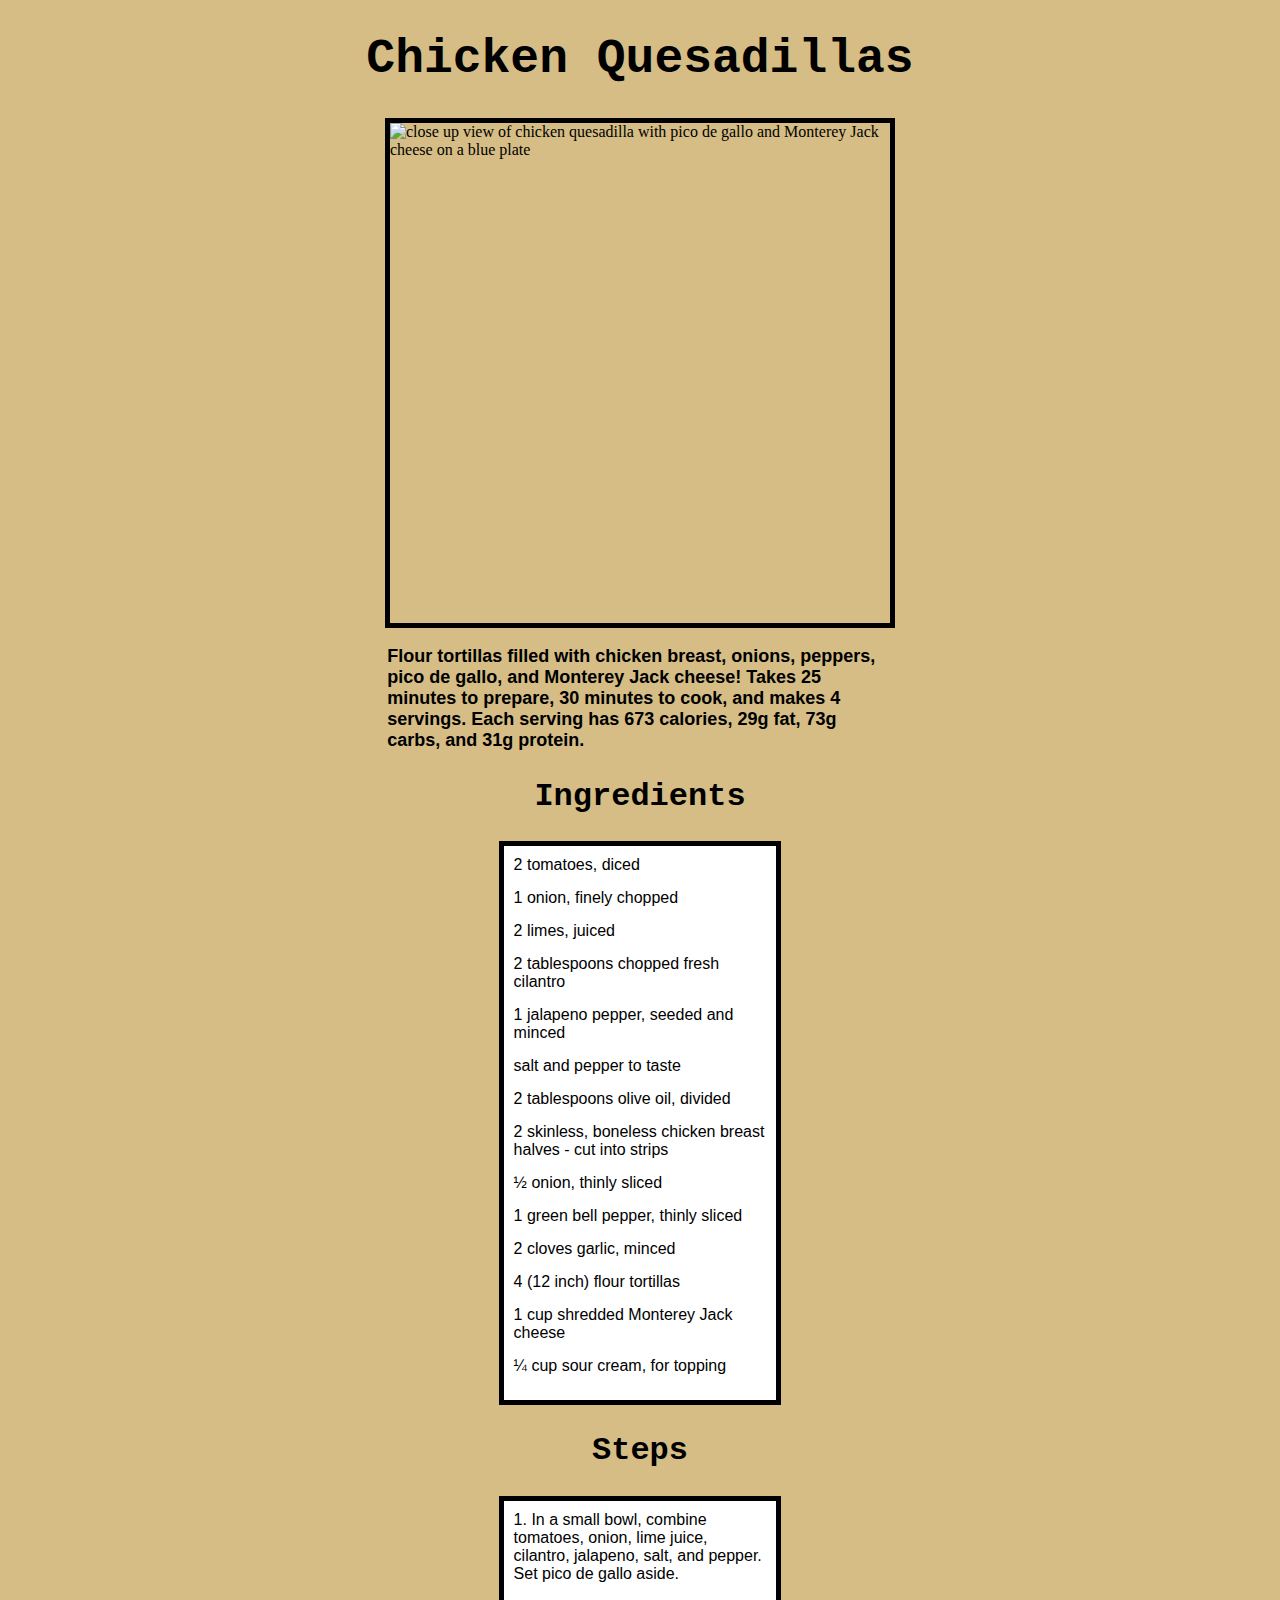
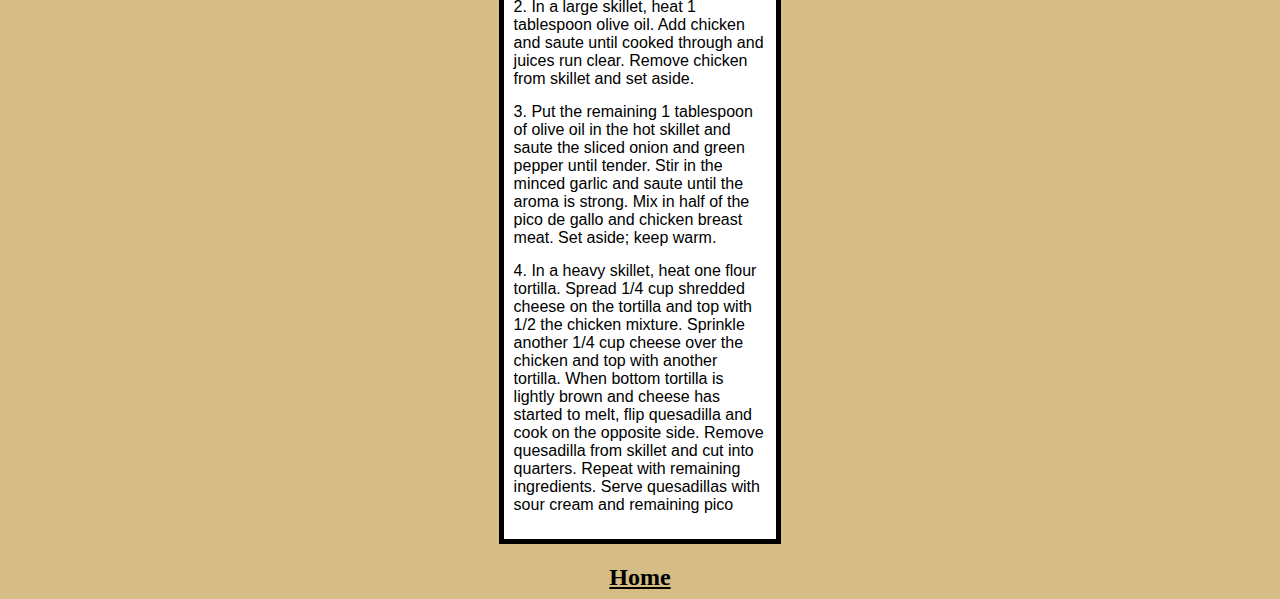
==== recipes/quesadillas.html @ 5a4778ef "Add basic CSS to HTML documents" ====
<!DOCTYPE html>
<html lang="en">
<head>
    <meta charset="UTF-8">
    <title>Chicken Quesadillas</title>
    <link rel="stylesheet" href="../style.css">
</head>

<body>
    <h1 class="header align-text">Chicken Quesadillas</h1>
    <img class="center border" src="https://www.allrecipes.com/thmb/zRcMF1pDBcBFaGjhXxLTqJyyEPg=/750x0/filters:no_upscale():max_bytes(150000):strip_icc():format(webp)/5364685-pico-de-gallo-chicken-quesadillas-bd.weld-1x1-1-29f2ce3f46934656aa46e55f17c28347.jpg" alt="close up view of chicken quesadilla with pico de gallo and Monterey Jack cheese on a blue plate" width="500" height="500">
    <div class="description center sans-serif bold">
        <p>Flour tortillas filled with chicken breast, onions, peppers, pico de gallo, and Monterey Jack cheese! Takes 25 minutes to prepare, 30 minutes to cook, and makes 4 servings. Each serving has 673 calories, 29g fat, 73g carbs, and 31g protein.</p>
    </div>

    <h2 class="header sub-header align-text">Ingredients</h2>
    <ul class="center sans-serif border">
        <li>2 tomatoes, diced</li>
        <li>1 onion, finely chopped</li>
        <li>2 limes, juiced</li>
        <li>2 tablespoons chopped fresh cilantro</li>
        <li>1 jalapeno pepper, seeded and minced</li>
        <li>salt and pepper to taste</li>
        <li>2 tablespoons olive oil, divided</li>
        <li>2 skinless, boneless chicken breast halves - cut into strips</li>
        <li>½ onion, thinly sliced</li>
        <li>1 green bell pepper, thinly sliced</li>
        <li>2 cloves garlic, minced</li>
        <li>4 (12 inch) flour tortillas</li>
        <li>1 cup shredded Monterey Jack cheese</li>
        <li>¼ cup sour cream, for topping</li>
    </ul>

    <h2 class="header sub-header align-text">Steps</h2>
    <ol class="center sans-serif border">
        <li>1. In a small bowl, combine tomatoes, onion, lime juice, cilantro, jalapeno, salt, and pepper. Set pico de gallo aside.</li>
        <li>2. In a large skillet, heat 1 tablespoon olive oil. Add chicken and saute until cooked through and juices run clear. Remove chicken from skillet and set aside.</li>
        <li>3. Put the remaining 1 tablespoon of olive oil in the hot skillet and saute the sliced onion and green pepper until tender. Stir in the minced garlic and saute until the aroma is strong. Mix in half of the pico de gallo and chicken breast meat. Set aside; keep warm.</li>
        <li>4. In a heavy skillet, heat one flour tortilla. Spread 1/4 cup shredded cheese on the tortilla and top with 1/2 the chicken mixture. Sprinkle another 1/4 cup cheese over the chicken and top with another tortilla. When bottom tortilla is lightly brown and cheese has started to melt, flip quesadilla and cook on the opposite side. Remove quesadilla from skillet and cut into quarters. Repeat with remaining ingredients. Serve quesadillas with sour cream and remaining pico</li>
    </ol>
    
    <div id="home" class="align-text bold">
        <a href="../index.html">Home</a>
    </div>
</body>
</html>
---- style.css ----
body {
    background-color: rgb(213, 189, 133)
}

.center {
    margin: auto;
}

.align-text {
    text-align: center;
}

.bold {
    font-weight: bold;
}

.sans-serif {
    font-family: Sans-serif;
}

.border {
    border: 5px solid black;
}

.header {
    font-family: "Courier New", Monospace;
    font-size: 48px;
}

.sub-header {
    font-size: 32px;
}

ul, ol {
    width: 20%;
    list-style-type: none;
    padding: 10px;
    background-color: white;
}

li {
    margin-bottom: 15px;
}

a {
    color: black;
    text-decoration: underline;
}

img {
    height: auto;
    width: 500;
    display: block;
}

.description {
    margin-top: 10px;
    width: 40%;
    font-size: 18px;
}

#home {
    margin-top: 20px;
    font-size: 24px;
}
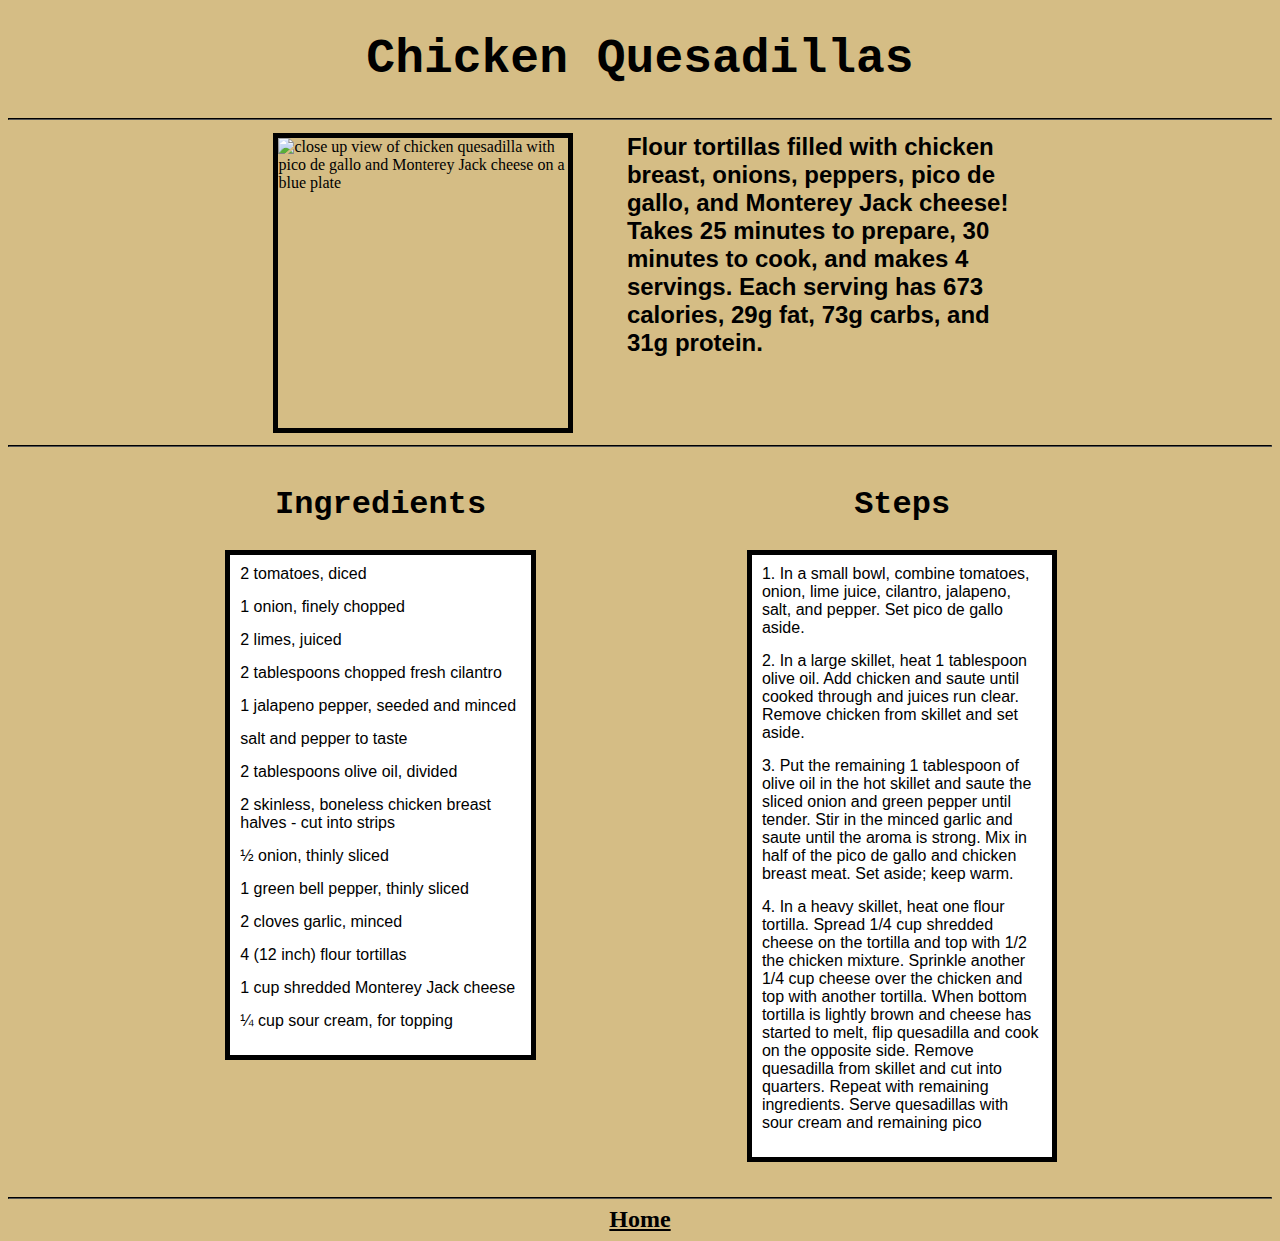
==== commit d5d967de: "Improve page layout of recipe pages" ====
--- a/recipes/quesadillas.html
+++ b/recipes/quesadillas.html
@@ -7,40 +7,49 @@
 </head>
 
 <body>
-    <h1 class="header align-text">Chicken Quesadillas</h1>
-    <img class="center border" src="https://www.allrecipes.com/thmb/zRcMF1pDBcBFaGjhXxLTqJyyEPg=/750x0/filters:no_upscale():max_bytes(150000):strip_icc():format(webp)/5364685-pico-de-gallo-chicken-quesadillas-bd.weld-1x1-1-29f2ce3f46934656aa46e55f17c28347.jpg" alt="close up view of chicken quesadilla with pico de gallo and Monterey Jack cheese on a blue plate" width="500" height="500">
-    <div class="description center sans-serif bold">
-        <p>Flour tortillas filled with chicken breast, onions, peppers, pico de gallo, and Monterey Jack cheese! Takes 25 minutes to prepare, 30 minutes to cook, and makes 4 servings. Each serving has 673 calories, 29g fat, 73g carbs, and 31g protein.</p>
-    </div>
+    <h1 class="header align-text">Chicken Quesadillas</h1> <hr>
 
-    <h2 class="header sub-header align-text">Ingredients</h2>
-    <ul class="center sans-serif border">
-        <li>2 tomatoes, diced</li>
-        <li>1 onion, finely chopped</li>
-        <li>2 limes, juiced</li>
-        <li>2 tablespoons chopped fresh cilantro</li>
-        <li>1 jalapeno pepper, seeded and minced</li>
-        <li>salt and pepper to taste</li>
-        <li>2 tablespoons olive oil, divided</li>
-        <li>2 skinless, boneless chicken breast halves - cut into strips</li>
-        <li>½ onion, thinly sliced</li>
-        <li>1 green bell pepper, thinly sliced</li>
-        <li>2 cloves garlic, minced</li>
-        <li>4 (12 inch) flour tortillas</li>
-        <li>1 cup shredded Monterey Jack cheese</li>
-        <li>¼ cup sour cream, for topping</li>
-    </ul>
+    <div class="image-and-description">
+        <img class="black-border inline-block" src="https://www.allrecipes.com/thmb/zRcMF1pDBcBFaGjhXxLTqJyyEPg=/750x0/filters:no_upscale():max_bytes(150000):strip_icc():format(webp)/5364685-pico-de-gallo-chicken-quesadillas-bd.weld-1x1-1-29f2ce3f46934656aa46e55f17c28347.jpg" alt="close up view of chicken quesadilla with pico de gallo and Monterey Jack cheese on a blue plate" width="500" height="500">
+        <div class="description sans-serif bold inline-block">
+            <p>Flour tortillas filled with chicken breast, onions, peppers, pico de gallo, and Monterey Jack cheese! Takes 25 minutes to prepare, 30 minutes to cook, and makes 4 servings. Each serving has 673 calories, 29g fat, 73g carbs, and 31g protein.</p>
+        </div>
+    </div> <hr>
 
-    <h2 class="header sub-header align-text">Steps</h2>
-    <ol class="center sans-serif border">
-        <li>1. In a small bowl, combine tomatoes, onion, lime juice, cilantro, jalapeno, salt, and pepper. Set pico de gallo aside.</li>
-        <li>2. In a large skillet, heat 1 tablespoon olive oil. Add chicken and saute until cooked through and juices run clear. Remove chicken from skillet and set aside.</li>
-        <li>3. Put the remaining 1 tablespoon of olive oil in the hot skillet and saute the sliced onion and green pepper until tender. Stir in the minced garlic and saute until the aroma is strong. Mix in half of the pico de gallo and chicken breast meat. Set aside; keep warm.</li>
-        <li>4. In a heavy skillet, heat one flour tortilla. Spread 1/4 cup shredded cheese on the tortilla and top with 1/2 the chicken mixture. Sprinkle another 1/4 cup cheese over the chicken and top with another tortilla. When bottom tortilla is lightly brown and cheese has started to melt, flip quesadilla and cook on the opposite side. Remove quesadilla from skillet and cut into quarters. Repeat with remaining ingredients. Serve quesadillas with sour cream and remaining pico</li>
-    </ol>
+    <div class="ingredients-and-steps">
+        <div class="ingredients inline-block">
+            <h2 class="header sub-header align-text">Ingredients</h2>
+            <ul class="center sans-serif black-border">
+                <li>2 tomatoes, diced</li>
+                <li>1 onion, finely chopped</li>
+                <li>2 limes, juiced</li>
+                <li>2 tablespoons chopped fresh cilantro</li>
+                <li>1 jalapeno pepper, seeded and minced</li>
+                <li>salt and pepper to taste</li>
+                <li>2 tablespoons olive oil, divided</li>
+                <li>2 skinless, boneless chicken breast halves - cut into strips</li>
+                <li>½ onion, thinly sliced</li>
+                <li>1 green bell pepper, thinly sliced</li>
+                <li>2 cloves garlic, minced</li>
+                <li>4 (12 inch) flour tortillas</li>
+                 <li>1 cup shredded Monterey Jack cheese</li>
+                 <li>¼ cup sour cream, for topping</li>
+            </ul>
+        </div>
+        
+        <div class="steps inline-block">
+            <h2 class="header sub-header align-text">Steps</h2>
+            <ol class="center sans-serif black-border">
+                <li>1. In a small bowl, combine tomatoes, onion, lime juice, cilantro, jalapeno, salt, and pepper. Set pico de gallo aside.</li>
+                <li>2. In a large skillet, heat 1 tablespoon olive oil. Add chicken and saute until cooked through and juices run clear. Remove chicken from skillet and set aside.</li>
+                <li>3. Put the remaining 1 tablespoon of olive oil in the hot skillet and saute the sliced onion and green pepper until tender. Stir in the minced garlic and saute until the aroma is strong. Mix in half of the pico de gallo and chicken breast meat. Set aside; keep warm.</li>
+                <li>4. In a heavy skillet, heat one flour tortilla. Spread 1/4 cup shredded cheese on the tortilla and top with 1/2 the chicken mixture. Sprinkle another 1/4 cup cheese over the chicken and top with another tortilla. When bottom tortilla is lightly brown and cheese has started to melt, flip quesadilla and cook on the opposite side. Remove quesadilla from skillet and cut into quarters. Repeat with remaining ingredients. Serve quesadillas with sour cream and remaining pico</li>
+            </ol>
+        </div>
+    </div> <hr>
     
     <div id="home" class="align-text bold">
         <a href="../index.html">Home</a>
     </div>
 </body>
-</html>+</html>
--- a/style.css
+++ b/style.css
@@ -1,9 +1,19 @@
+html {
+    box-sizing: border-box;
+}
+  
+*,
+*::before,
+*::after {
+    box-sizing: inherit;
+}
+
 body {
     background-color: rgb(213, 189, 133)
 }
 
 .center {
-    margin: auto;
+    margin: 0 auto;
 }
 
 .align-text {
@@ -18,8 +28,12 @@
     font-family: Sans-serif;
 }
 
-.border {
+.black-border {
     border: 5px solid black;
+}
+
+.inline-block {
+    display: inline-block;
 }
 
 .header {
@@ -31,11 +45,16 @@
     font-size: 32px;
 }
 
+hr {
+    border-color: black;
+    margin: 1% 0;
+}
+
 ul, ol {
+    background-color: white;
     width: 20%;
     list-style-type: none;
     padding: 10px;
-    background-color: white;
 }
 
 li {
@@ -47,19 +66,37 @@
     text-decoration: underline;
 }
 
+.image-and-description {
+    padding-left: 21%;
+}
+
 img {
     height: auto;
-    width: 500;
-    display: block;
+    width: 30%;
 }
 
 .description {
-    margin-top: 10px;
+    vertical-align: top;
     width: 40%;
-    font-size: 18px;
+    font-size: 24px;
+    margin: -1em 0 -1em 5%;
+}
+
+.ingredients-and-steps {
+    padding-left: 9%
+}
+
+.ingredients-and-steps div {
+    vertical-align: top;
+    width: 45%;
+    margin-bottom: 2%
+}
+
+.ingredients-and-steps ul, ol {
+    width: 60%;
 }
 
 #home {
-    margin-top: 20px;
     font-size: 24px;
+    margin-top: -0.5%;
 }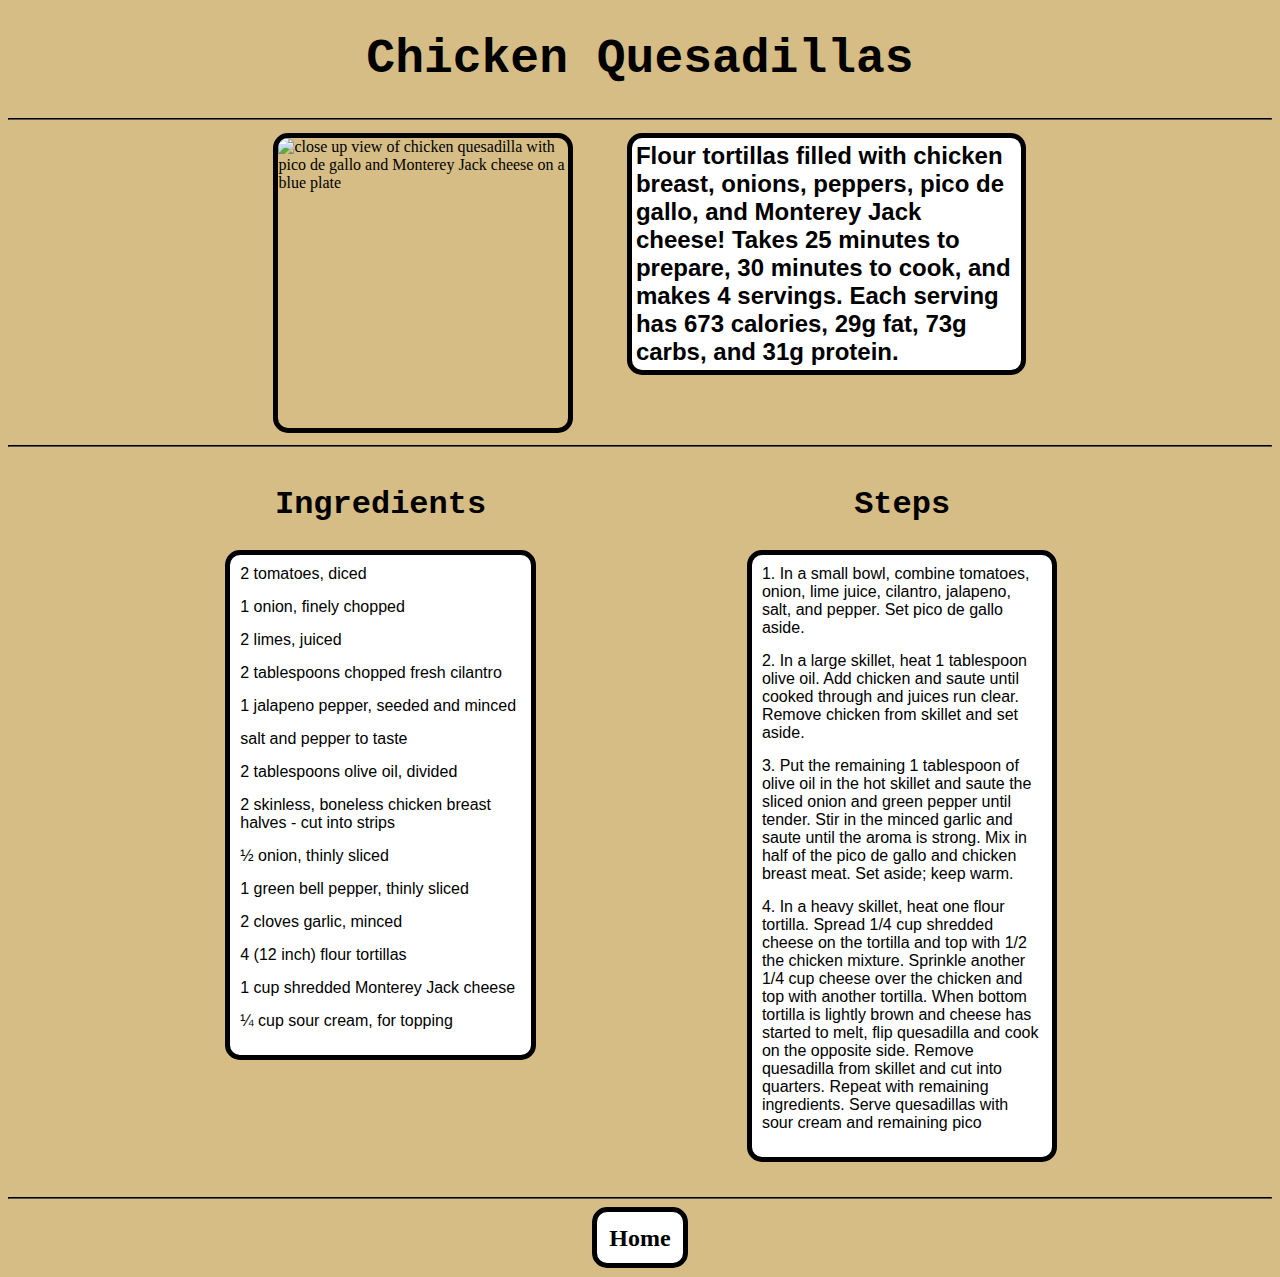
==== commit 589863dd: "Improve appearance of links, lists, and paragraphs" ====
--- a/recipes/quesadillas.html
+++ b/recipes/quesadillas.html
@@ -12,14 +12,14 @@
     <div class="image-and-description">
         <img class="black-border inline-block" src="https://www.allrecipes.com/thmb/zRcMF1pDBcBFaGjhXxLTqJyyEPg=/750x0/filters:no_upscale():max_bytes(150000):strip_icc():format(webp)/5364685-pico-de-gallo-chicken-quesadillas-bd.weld-1x1-1-29f2ce3f46934656aa46e55f17c28347.jpg" alt="close up view of chicken quesadilla with pico de gallo and Monterey Jack cheese on a blue plate" width="500" height="500">
         <div class="description sans-serif bold inline-block">
-            <p>Flour tortillas filled with chicken breast, onions, peppers, pico de gallo, and Monterey Jack cheese! Takes 25 minutes to prepare, 30 minutes to cook, and makes 4 servings. Each serving has 673 calories, 29g fat, 73g carbs, and 31g protein.</p>
+            <p class="black-border white-background">Flour tortillas filled with chicken breast, onions, peppers, pico de gallo, and Monterey Jack cheese! Takes 25 minutes to prepare, 30 minutes to cook, and makes 4 servings. Each serving has 673 calories, 29g fat, 73g carbs, and 31g protein.</p>
         </div>
     </div> <hr>
 
     <div class="ingredients-and-steps">
         <div class="ingredients inline-block">
             <h2 class="header sub-header align-text">Ingredients</h2>
-            <ul class="center sans-serif black-border">
+            <ul class="center sans-serif black-border white-background">
                 <li>2 tomatoes, diced</li>
                 <li>1 onion, finely chopped</li>
                 <li>2 limes, juiced</li>
@@ -39,7 +39,7 @@
         
         <div class="steps inline-block">
             <h2 class="header sub-header align-text">Steps</h2>
-            <ol class="center sans-serif black-border">
+            <ol class="center sans-serif black-border white-background">
                 <li>1. In a small bowl, combine tomatoes, onion, lime juice, cilantro, jalapeno, salt, and pepper. Set pico de gallo aside.</li>
                 <li>2. In a large skillet, heat 1 tablespoon olive oil. Add chicken and saute until cooked through and juices run clear. Remove chicken from skillet and set aside.</li>
                 <li>3. Put the remaining 1 tablespoon of olive oil in the hot skillet and saute the sliced onion and green pepper until tender. Stir in the minced garlic and saute until the aroma is strong. Mix in half of the pico de gallo and chicken breast meat. Set aside; keep warm.</li>
@@ -49,7 +49,7 @@
     </div> <hr>
     
     <div id="home" class="align-text bold">
-        <a href="../index.html">Home</a>
+        <a class="black-border white-background" href="../index.html">Home</a>
     </div>
 </body>
 </html>
--- a/style.css
+++ b/style.css
@@ -30,6 +30,11 @@
 
 .black-border {
     border: 5px solid black;
+    border-radius: 15px;
+}
+
+.white-background {
+    background-color: white;
 }
 
 .inline-block {
@@ -51,8 +56,6 @@
 }
 
 ul, ol {
-    background-color: white;
-    width: 20%;
     list-style-type: none;
     padding: 10px;
 }
@@ -63,7 +66,15 @@
 
 a {
     color: black;
-    text-decoration: underline;
+    font-size: 24px;
+    text-decoration: none;
+    width: 40%;
+    padding: 1%;
+    margin-bottom: 20px;
+}
+
+a:hover {
+    background-color: rgb(200,200,200);
 }
 
 .image-and-description {
@@ -82,6 +93,10 @@
     margin: -1em 0 -1em 5%;
 }
 
+.description p {
+    padding: 1%
+}
+
 .ingredients-and-steps {
     padding-left: 9%
 }
@@ -98,5 +113,5 @@
 
 #home {
     font-size: 24px;
-    margin-top: -0.5%;
+    margin: 2% 0;
 }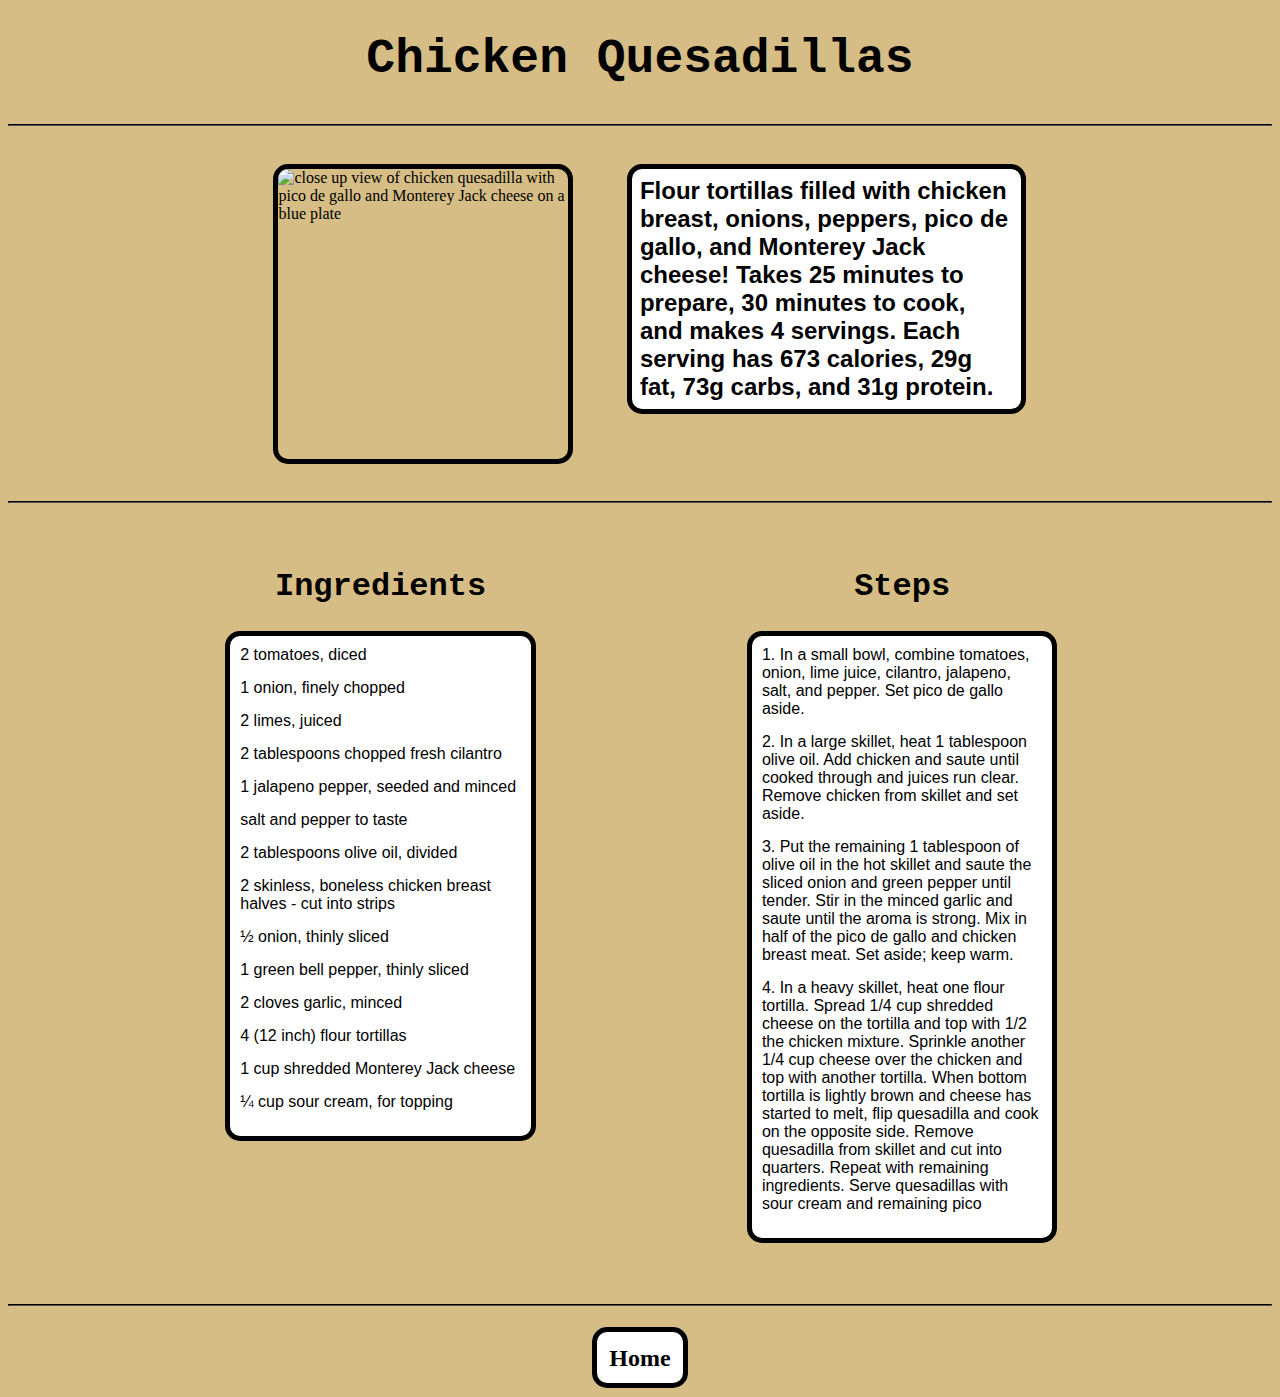
==== commit c63494d2: "Create CSS class for elements with 24px font" ====
--- a/recipes/quesadillas.html
+++ b/recipes/quesadillas.html
@@ -11,7 +11,7 @@
 
     <div class="image-and-description">
         <img class="black-border inline-block" src="https://www.allrecipes.com/thmb/zRcMF1pDBcBFaGjhXxLTqJyyEPg=/750x0/filters:no_upscale():max_bytes(150000):strip_icc():format(webp)/5364685-pico-de-gallo-chicken-quesadillas-bd.weld-1x1-1-29f2ce3f46934656aa46e55f17c28347.jpg" alt="close up view of chicken quesadilla with pico de gallo and Monterey Jack cheese on a blue plate" width="500" height="500">
-        <div class="description sans-serif bold inline-block">
+        <div class="description font-24px sans-serif bold inline-block">
             <p class="black-border white-background">Flour tortillas filled with chicken breast, onions, peppers, pico de gallo, and Monterey Jack cheese! Takes 25 minutes to prepare, 30 minutes to cook, and makes 4 servings. Each serving has 673 calories, 29g fat, 73g carbs, and 31g protein.</p>
         </div>
     </div> <hr>
@@ -49,7 +49,7 @@
     </div> <hr>
     
     <div id="home" class="align-text bold">
-        <a class="black-border white-background" href="../index.html">Home</a>
+        <a class="font-24px black-border white-background" href="../index.html">Home</a>
     </div>
 </body>
 </html>
--- a/style.css
+++ b/style.css
@@ -14,6 +14,10 @@
 
 .center {
     margin: 0 auto;
+}
+
+.font-24px {
+    font-size: 24px;
 }
 
 .align-text {
@@ -52,7 +56,7 @@
 
 hr {
     border-color: black;
-    margin: 1% 0;
+    margin: 3% 0;
 }
 
 ul, ol {
@@ -66,7 +70,6 @@
 
 a {
     color: black;
-    font-size: 24px;
     text-decoration: none;
     width: 40%;
     padding: 1%;
@@ -89,12 +92,11 @@
 .description {
     vertical-align: top;
     width: 40%;
-    font-size: 24px;
     margin: -1em 0 -1em 5%;
 }
 
 .description p {
-    padding: 1%
+    padding: 2%
 }
 
 .ingredients-and-steps {
@@ -112,6 +114,5 @@
 }
 
 #home {
-    font-size: 24px;
     margin: 2% 0;
 }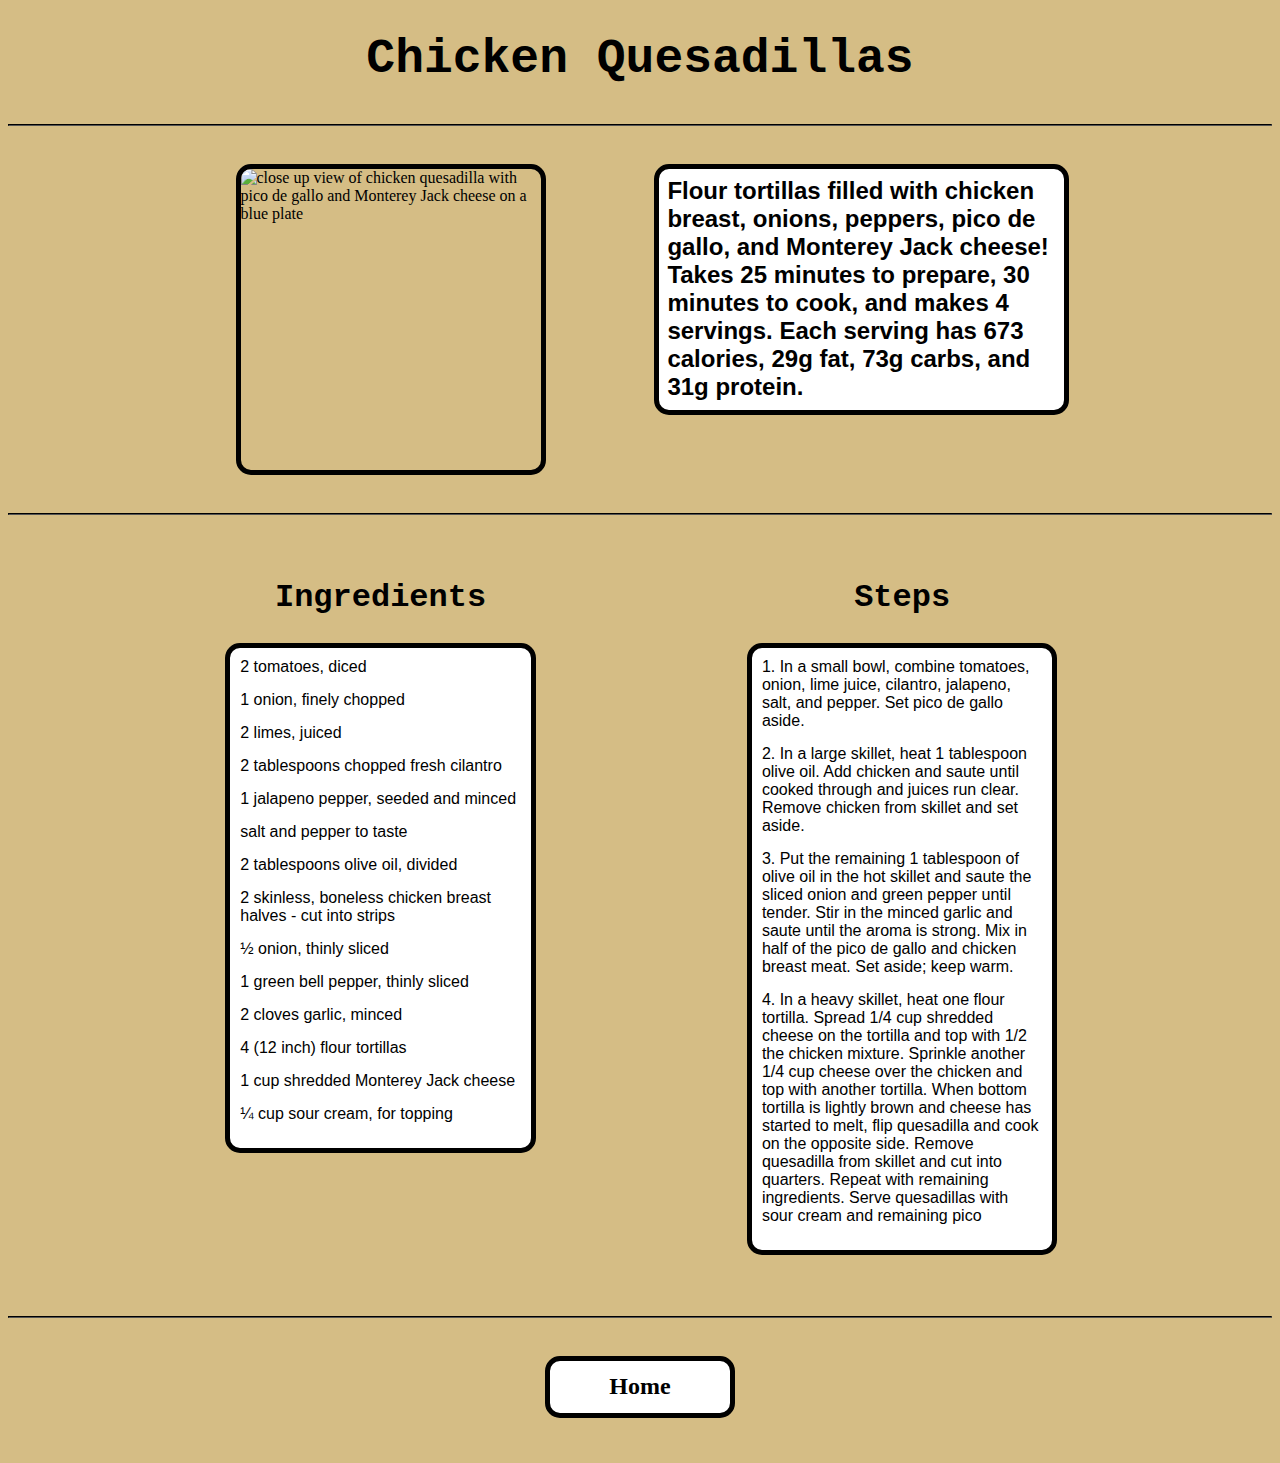
==== commit 1dd0d4b6: "Fix bug where home links aren't being sized correctly" ====
--- a/recipes/quesadillas.html
+++ b/recipes/quesadillas.html
@@ -32,8 +32,8 @@
                 <li>1 green bell pepper, thinly sliced</li>
                 <li>2 cloves garlic, minced</li>
                 <li>4 (12 inch) flour tortillas</li>
-                 <li>1 cup shredded Monterey Jack cheese</li>
-                 <li>¼ cup sour cream, for topping</li>
+                <li>1 cup shredded Monterey Jack cheese</li>
+                <li>¼ cup sour cream, for topping</li>
             </ul>
         </div>
         
@@ -48,8 +48,8 @@
         </div>
     </div> <hr>
     
-    <div id="home" class="align-text bold">
-        <a class="font-24px black-border white-background" href="../index.html">Home</a>
+    <div id="home" class="align-text">
+        <a class="inline-block font-24px bold black-border white-background" href="../index.html">Home</a>
     </div>
 </body>
 </html>
--- a/style.css
+++ b/style.css
@@ -81,7 +81,7 @@
 }
 
 .image-and-description {
-    padding-left: 21%;
+    padding-left: 18%;
 }
 
 img {
@@ -92,7 +92,7 @@
 .description {
     vertical-align: top;
     width: 40%;
-    margin: -1em 0 -1em 5%;
+    margin: -1em 0 -1em 10%;
 }
 
 .description p {
@@ -114,5 +114,9 @@
 }
 
 #home {
-    margin: 2% 0;
+    margin-bottom: 2%
+}
+
+#home a {
+    width: 15%;
 }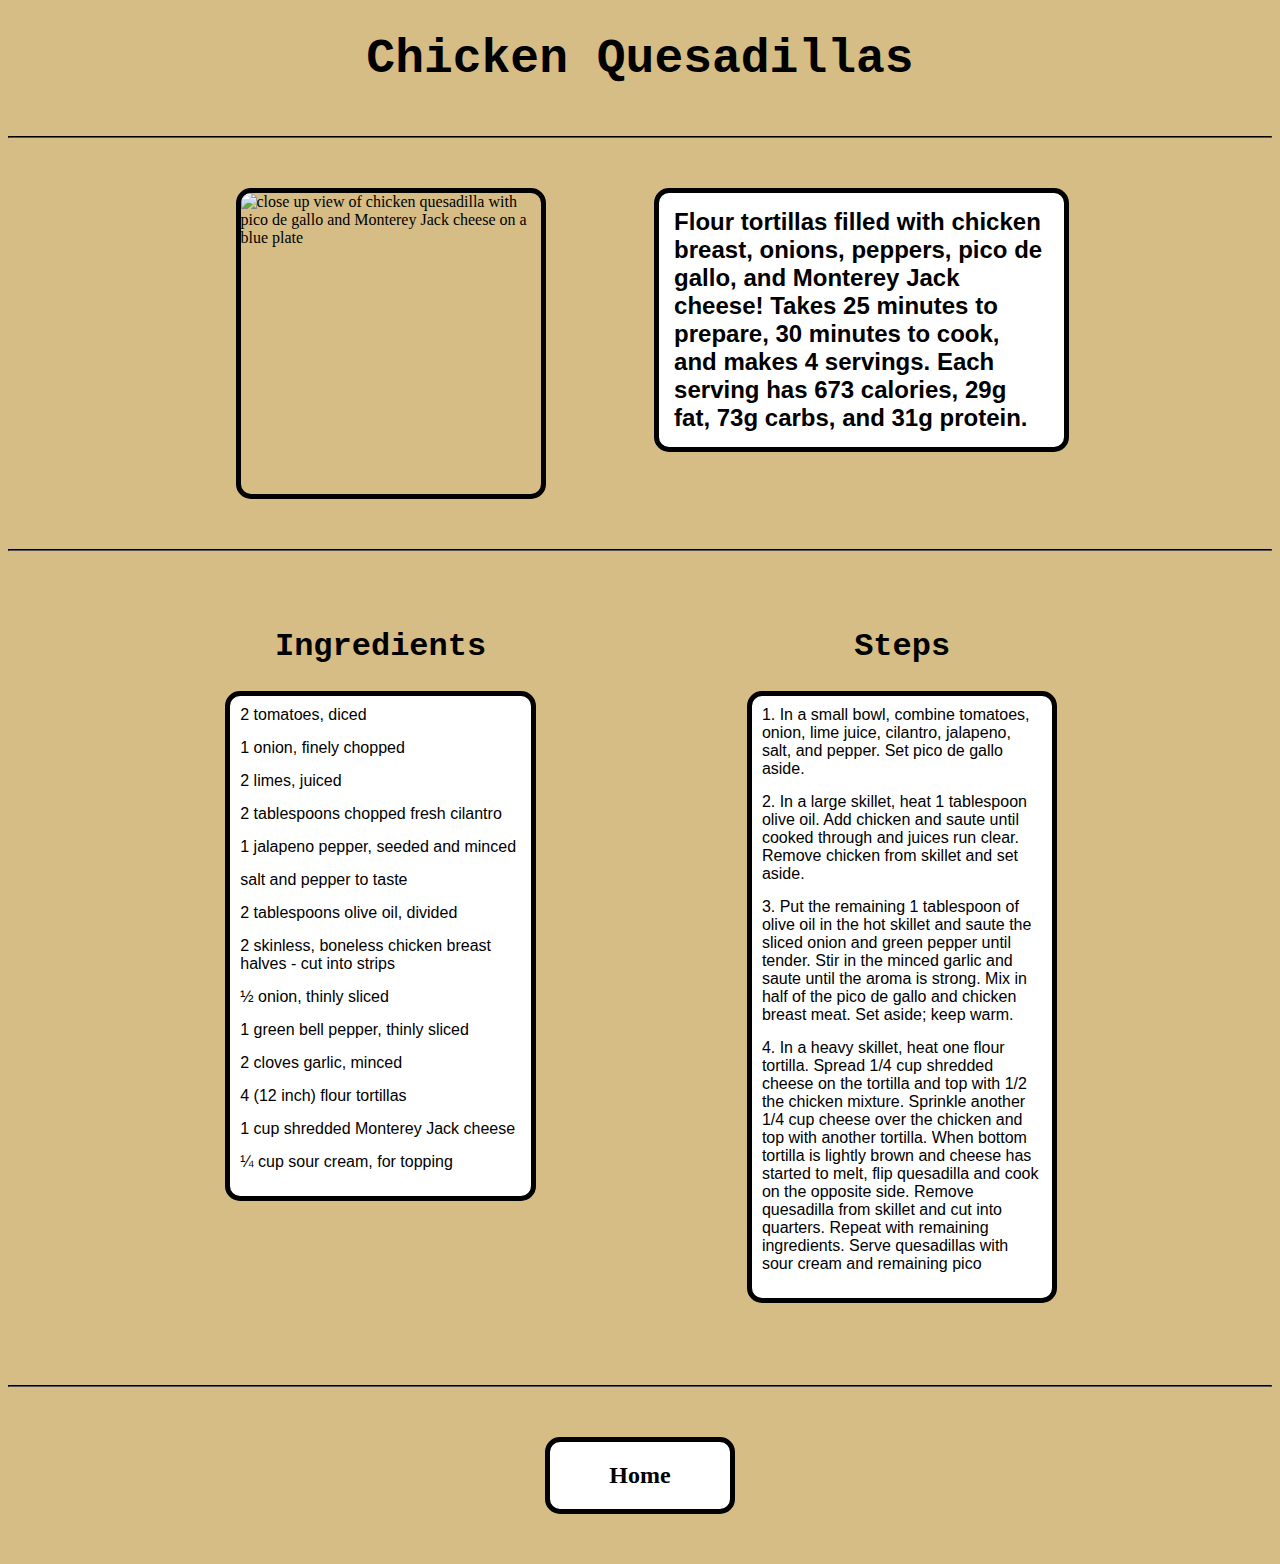
==== commit 62749f35: "Replace all instances of "header" with "heading"" ====
--- a/recipes/quesadillas.html
+++ b/recipes/quesadillas.html
@@ -7,7 +7,7 @@
 </head>
 
 <body>
-    <h1 class="header align-text">Chicken Quesadillas</h1> <hr>
+    <h1 class="heading align-text">Chicken Quesadillas</h1> <hr>
 
     <div class="image-and-description">
         <img class="black-border inline-block" src="https://www.allrecipes.com/thmb/zRcMF1pDBcBFaGjhXxLTqJyyEPg=/750x0/filters:no_upscale():max_bytes(150000):strip_icc():format(webp)/5364685-pico-de-gallo-chicken-quesadillas-bd.weld-1x1-1-29f2ce3f46934656aa46e55f17c28347.jpg" alt="close up view of chicken quesadilla with pico de gallo and Monterey Jack cheese on a blue plate" width="500" height="500">
@@ -18,7 +18,7 @@
 
     <div class="ingredients-and-steps">
         <div class="ingredients inline-block">
-            <h2 class="header sub-header align-text">Ingredients</h2>
+            <h2 class="heading sub-heading align-text">Ingredients</h2>
             <ul class="center sans-serif black-border white-background">
                 <li>2 tomatoes, diced</li>
                 <li>1 onion, finely chopped</li>
@@ -38,7 +38,7 @@
         </div>
         
         <div class="steps inline-block">
-            <h2 class="header sub-header align-text">Steps</h2>
+            <h2 class="heading sub-heading align-text">Steps</h2>
             <ol class="center sans-serif black-border white-background">
                 <li>1. In a small bowl, combine tomatoes, onion, lime juice, cilantro, jalapeno, salt, and pepper. Set pico de gallo aside.</li>
                 <li>2. In a large skillet, heat 1 tablespoon olive oil. Add chicken and saute until cooked through and juices run clear. Remove chicken from skillet and set aside.</li>
--- a/style.css
+++ b/style.css
@@ -9,7 +9,7 @@
 }
 
 body {
-    background-color: rgb(213, 189, 133)
+    background-color: rgb(213, 189, 133);
 }
 
 .center {
@@ -45,18 +45,18 @@
     display: inline-block;
 }
 
-.header {
+.heading {
     font-family: "Courier New", Monospace;
     font-size: 48px;
 }
 
-.sub-header {
+.sub-heading {
     font-size: 32px;
 }
 
 hr {
     border-color: black;
-    margin: 3% 0;
+    margin: 50px 0;
 }
 
 ul, ol {
@@ -72,7 +72,7 @@
     color: black;
     text-decoration: none;
     width: 40%;
-    padding: 1%;
+    padding: 20px;
     margin-bottom: 20px;
 }
 
@@ -96,17 +96,17 @@
 }
 
 .description p {
-    padding: 2%
+    padding: 15px;
 }
 
 .ingredients-and-steps {
-    padding-left: 9%
+    padding-left: 9%;
 }
 
 .ingredients-and-steps div {
     vertical-align: top;
     width: 45%;
-    margin-bottom: 2%
+    margin-bottom: 32px;
 }
 
 .ingredients-and-steps ul, ol {
@@ -114,7 +114,7 @@
 }
 
 #home {
-    margin-bottom: 2%
+    margin-bottom: 30px;
 }
 
 #home a {
